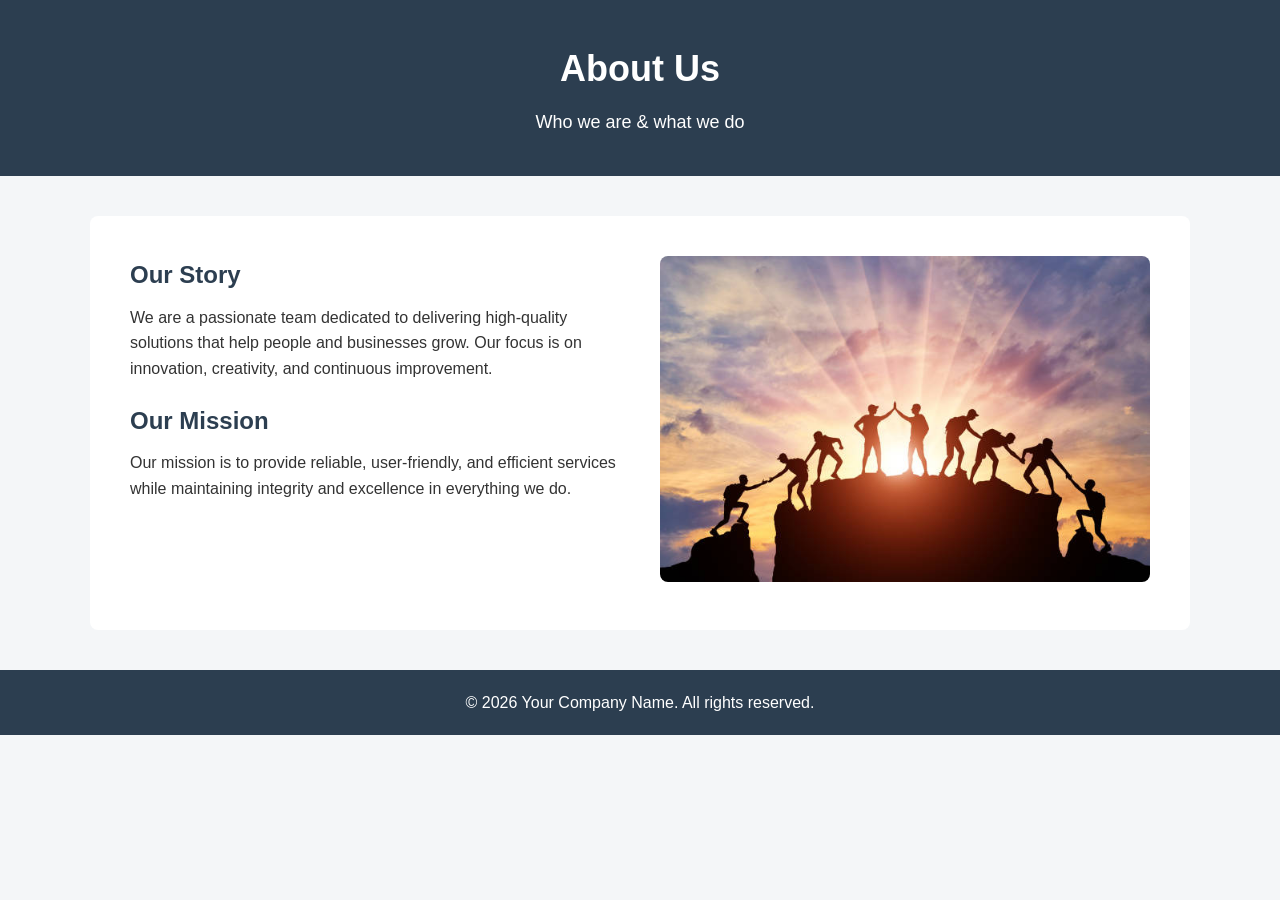
==== about.html @ 86d4cf26 "updated" ====
<!DOCTYPE html>
<html lang="en">
<head>
    <meta charset="UTF-8">
    <title>About Us</title>
    <link rel="stylesheet" href="about.css">
</head>
<body>

    <header class="header">
        <h1>About Us</h1>
        <p>Who we are & what we do</p>
    </header>

    <section class="about-container">
        <div class="about-text">
            <h2>Our Story</h2>
            <p>
                We are a passionate team dedicated to delivering high-quality solutions
                that help people and businesses grow. Our focus is on innovation,
                creativity, and continuous improvement.
            </p>

            <h2>Our Mission</h2>
            <p>
                Our mission is to provide reliable, user-friendly, and efficient services
                while maintaining integrity and excellence in everything we do.
            </p>
        </div>

        <div class="about-image">
            <img src="assets/istockphoto-1433126431-612x612.jpg" alt="Our Team">
        </div>
    </section>

    <footer class="footer">
        <p>© 2026 Your Company Name. All rights reserved.</p>
    </footer>

</body>
</html>
---- about.css ----
* {
    margin: 0;
    padding: 0;
    box-sizing: border-box;
    font-family: Arial, Helvetica, sans-serif;
}

body {
    background-color: #f4f6f8;
    color: #333;
    line-height: 1.6;
}

/* Header */
.header {
    background-color: #2c3e50;
    color: #fff;
    text-align: center;
    padding: 40px 20px;
}

.header h1 {
    font-size: 36px;
}

.header p {
    margin-top: 10px;
    font-size: 18px;
}

/* About Section */
.about-container {
    display: flex;
    flex-wrap: wrap;
    max-width: 1100px;
    margin: 40px auto;
    padding: 20px;
    background: #fff;
    border-radius: 8px;
}

.about-text {
    flex: 1;
    padding: 20px;
}

.about-text h2 {
    margin-bottom: 10px;
    color: #2c3e50;
}

.about-text p {
    margin-bottom: 20px;
}

.about-image {
    flex: 1;
    padding: 20px;
    text-align: center;
}

.about-image img {
    max-width: 100%;
    border-radius: 8px;
}

/* Footer */
.footer {
    text-align: center;
    padding: 20px;
    background-color: #2c3e50;
    color: #fff;
    margin-top: 40px;
}
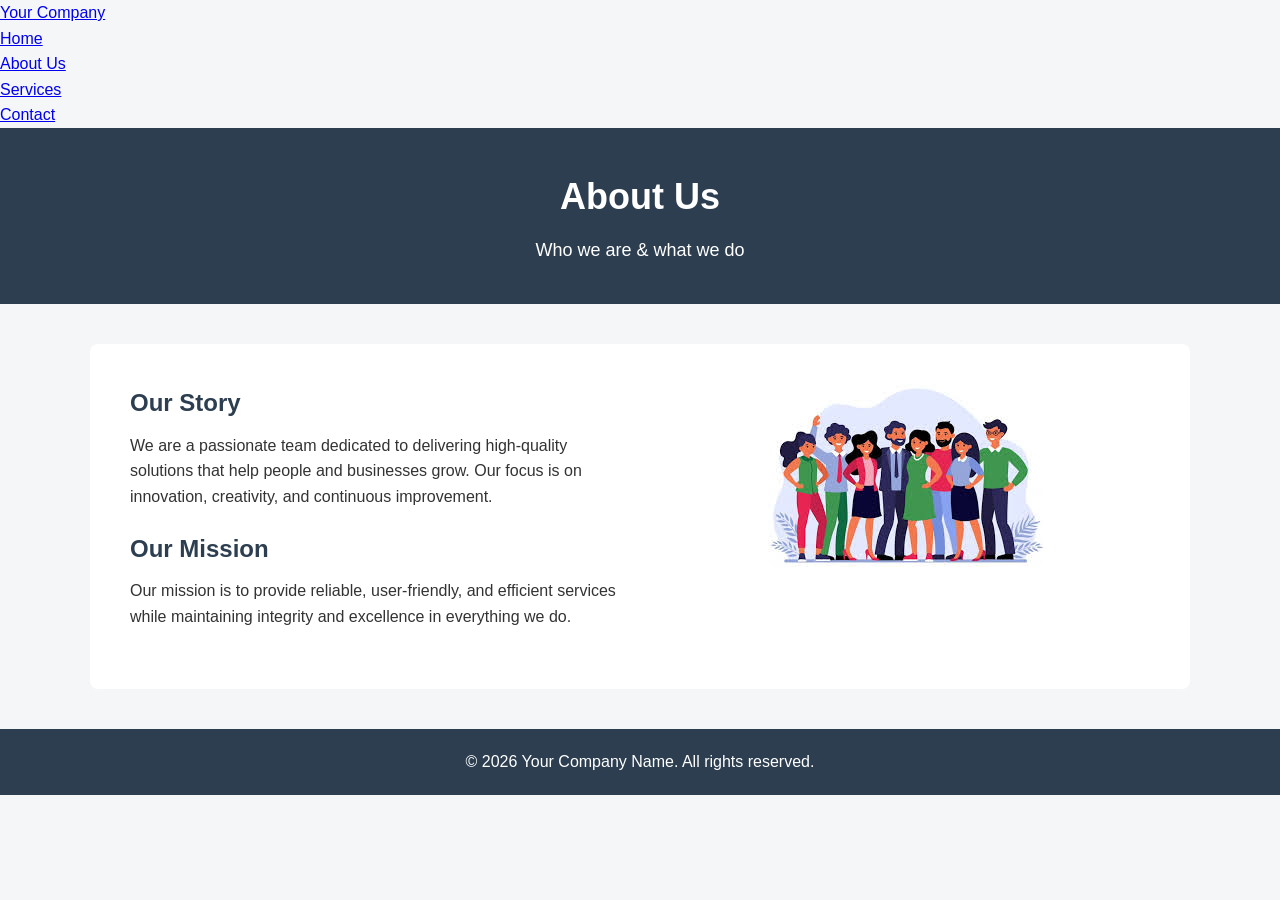
==== commit a24cd029: "Update print statement from 'Hello' to 'Goodbye'" ====
--- a/about.html
+++ b/about.html
@@ -1,11 +1,26 @@
 <!DOCTYPE html>
 <html lang="en">
+
 <head>
     <meta charset="UTF-8">
     <title>About Us</title>
     <link rel="stylesheet" href="about.css">
 </head>
+
 <body>
+
+    <!-- Navbar -->
+    <nav class="navbar">
+        <div class="navbar-container">
+            <a href="#" class="logo">Your Company</a>
+            <ul class="nav-links">
+                <li><a href="#">Home</a></li>
+                <li><a href="#">About Us</a></li>
+                <li><a href="#">Services</a></li>
+                <li><a href="#">Contact</a></li>
+            </ul>
+        </div>
+    </nav>
 
     <header class="header">
         <h1>About Us</h1>
@@ -29,7 +44,8 @@
         </div>
 
         <div class="about-image">
-            <img src="assets/istockphoto-1433126431-612x612.jpg" alt="Our Team">
+            <img src="[data-uri]"
+                alt="Our Team">
         </div>
     </section>
 
@@ -38,4 +54,5 @@
     </footer>
 
 </body>
+
 </html>
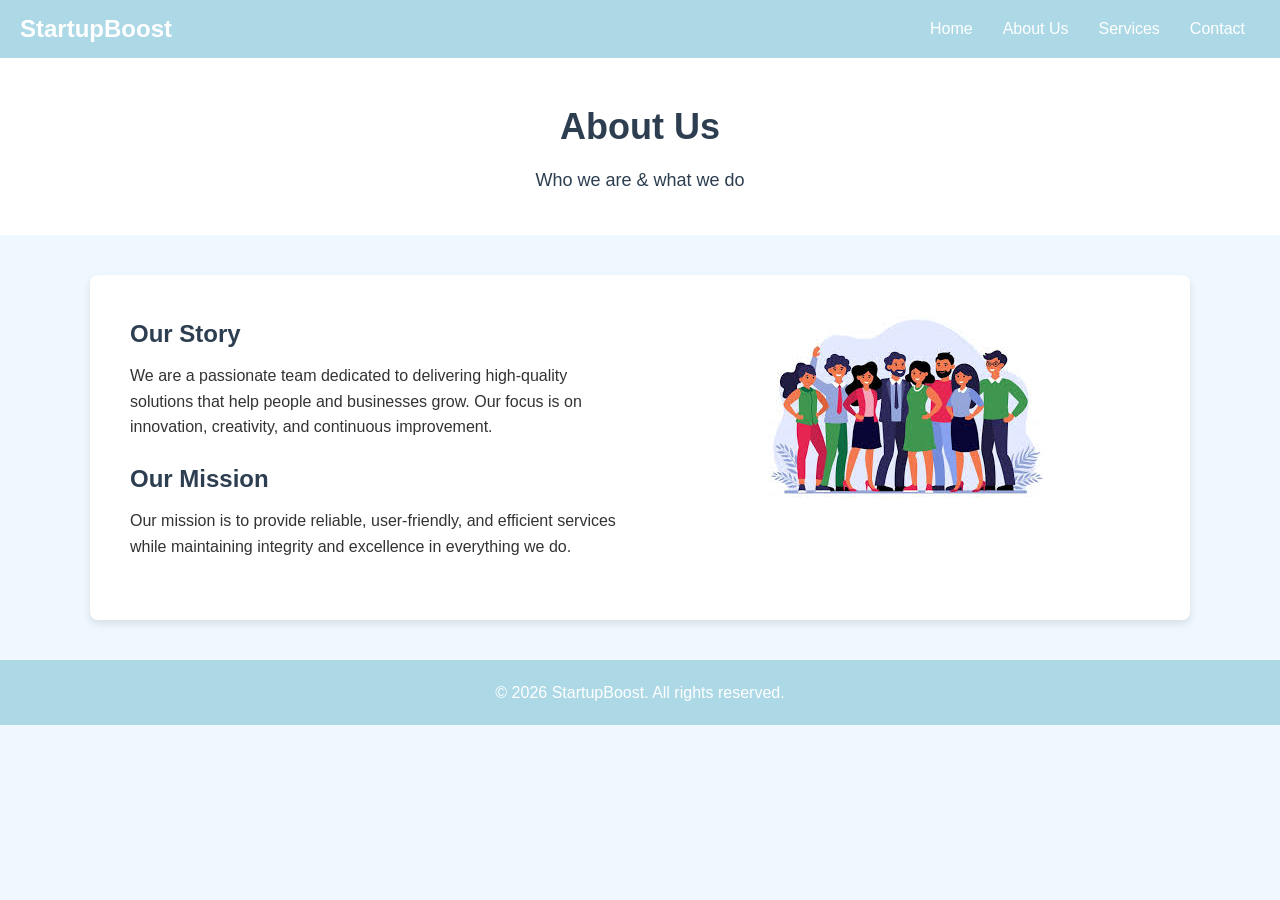
==== commit 7bf8d644: "about name and link correct" ====
--- a/about.html
+++ b/about.html
@@ -12,12 +12,12 @@
     <!-- Navbar -->
     <nav class="navbar">
         <div class="navbar-container">
-            <a href="#" class="logo">Your Company</a>
+            <a href="#" class="logo">StartupBoost</a>
             <ul class="nav-links">
-                <li><a href="#">Home</a></li>
-                <li><a href="#">About Us</a></li>
+                <li><a href="index.html">Home</a></li>
+                <li><a href="about.html">About Us</a></li>
                 <li><a href="#">Services</a></li>
-                <li><a href="#">Contact</a></li>
+                <li><a href="contact.html">Contact</a></li>
             </ul>
         </div>
     </nav>
@@ -50,7 +50,7 @@
     </section>
 
     <footer class="footer">
-        <p>© 2026 Your Company Name. All rights reserved.</p>
+        <p>© 2026 StartupBoost. All rights reserved.</p>
     </footer>
 
 </body>
--- a/about.css
+++ b/about.css
@@ -1,3 +1,4 @@
+/* Universal Reset */
 * {
     margin: 0;
     padding: 0;
@@ -5,16 +6,58 @@
     font-family: Arial, Helvetica, sans-serif;
 }
 
+/* Body Styles */
 body {
-    background-color: #f4f6f8;
+    background-color: #f0f8ff; /* Light blue background */
     color: #333;
     line-height: 1.6;
 }
 
+/* Navbar */
+.navbar {
+    background-color: #add8e6; /* Light blue */
+    padding: 10px 20px;
+    position: sticky;
+    top: 0;
+    z-index: 100;
+}
+
+.navbar-container {
+    display: flex;
+    justify-content: space-between;
+    align-items: center;
+}
+
+.navbar .logo {
+    font-size: 24px;
+    color: #fff;
+    text-decoration: none;
+    font-weight: bold;
+}
+
+.nav-links {
+    list-style: none;
+    display: flex;
+}
+
+.nav-links li {
+    margin: 0 15px;
+}
+
+.nav-links a {
+    text-decoration: none;
+    color: #fff;
+    font-size: 16px;
+}
+
+.nav-links a:hover {
+    color: #2c3e50;
+}
+
 /* Header */
 .header {
-    background-color: #2c3e50;
-    color: #fff;
+    background-color: #ffffff;
+    color: #2c3e50;
     text-align: center;
     padding: 40px 20px;
 }
@@ -37,6 +80,7 @@
     padding: 20px;
     background: #fff;
     border-radius: 8px;
+    box-shadow: 0 4px 8px rgba(0, 0, 0, 0.1);
 }
 
 .about-text {
@@ -67,8 +111,13 @@
 /* Footer */
 .footer {
     text-align: center;
-    padding: 20px;
-    background-color: #2c3e50;
-    color: #fff;
+    padding: 20px 0;
+    background-color: #add8e6; /* Light blue background */
+    color: #fff; /* White text */
     margin-top: 40px;
+    font-size: 16px;
 }
+
+.footer p {
+    margin: 0;
+}
